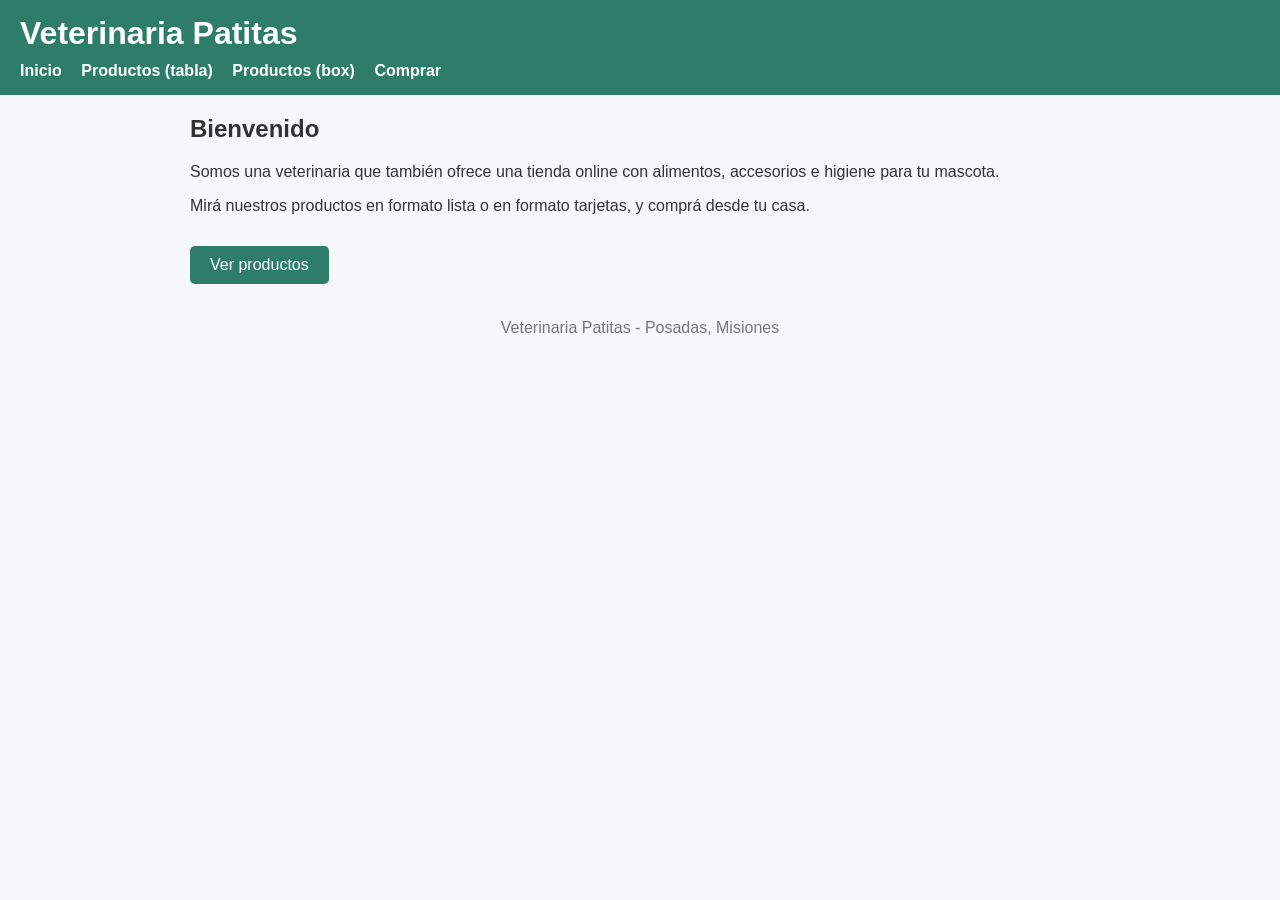
==== index.html @ a601376d "Rename rr.html to index.html" ====
<!DOCTYPE html>
<html lang="es">
<head>
  <meta charset="UTF-8">
  <meta name="viewport" content="width=device-width, initial-scale=1">
  <title>Inicio - Veterinaria Patitas</title>
  <link rel="stylesheet" href="style.css">
</head>
<body>
  <header>
    <h1>Veterinaria Patitas</h1>
    <nav>
      <a href="index.html">Inicio</a>
      <a href="listado_tabla.html">Productos (tabla)</a>
      <a href="listado_box.html">Productos (box)</a>
      <a href="comprar.html">Comprar</a>
    </nav>
  </header>
  <main>
    <h2>Bienvenido</h2>
    <p>Somos una veterinaria que también ofrece una tienda online con alimentos, accesorios e higiene para tu mascota.</p>
    <p>Mirá nuestros productos en formato lista o en formato tarjetas, y comprá desde tu casa.</p>
    <a class="boton" href="listado_box.html">Ver productos</a>
  </main>
  <footer>Veterinaria Patitas - Posadas, Misiones</footer>
</body>
</html>
---- style.css ----
body { font-family: Arial, sans-serif; margin: 0; background: #f5f7fa; color: #333; }
header { background: #2e7d6b; color: white; padding: 15px 20px; }
header h1 { margin: 0 0 10px 0; }
nav a { color: white; margin-right: 15px; text-decoration: none; font-weight: bold; }
nav a:hover { text-decoration: underline; }
main { max-width: 900px; margin: 20px auto; padding: 0 15px; }
footer { text-align: center; padding: 15px; color: #777; }

/* Tabla */
table { width: 100%; border-collapse: collapse; background: white; }
th, td { border: 1px solid #ccc; padding: 10px; text-align: left; }
th { background: #2e7d6b; color: white; }

/* Boxes */
.contenedor-box { display: flex; flex-wrap: wrap; gap: 15px; }
.box { background: white; border: 1px solid #ccc; border-radius: 8px; padding: 15px; width: 200px; text-align: center; }
.box img { width: 100%; }
.precio { font-weight: bold; color: #2e7d6b; }

/* Ficha */
.ficha { display: flex; gap: 20px; background: white; padding: 20px; border-radius: 8px; flex-wrap: wrap; }
.ficha img { width: 250px; }

/* Formulario */
label { display: block; margin-top: 12px; font-weight: bold; }
input[type=text], input[type=tel], input[type=email], select { width: 100%; padding: 8px; box-sizing: border-box; }
.opcion { font-weight: normal; }
button, .boton { display: inline-block; margin-top: 15px; padding: 10px 20px; background: #2e7d6b; color: white; border: none; border-radius: 5px; text-decoration: none; cursor: pointer; }
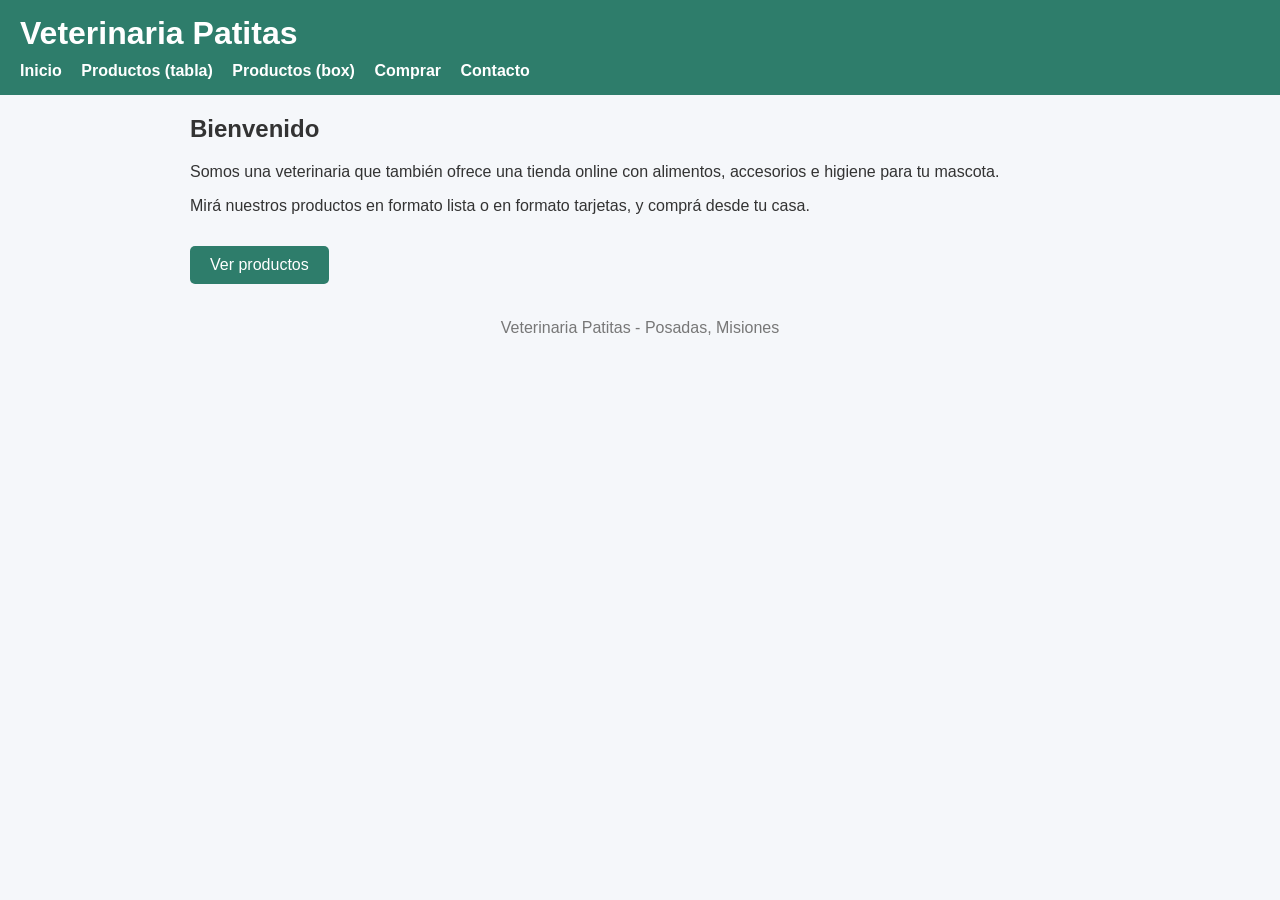
==== commit 49209f43: "Add files via upload" ====
--- a/index.html
+++ b/index.html
@@ -14,6 +14,7 @@
       <a href="listado_tabla.html">Productos (tabla)</a>
       <a href="listado_box.html">Productos (box)</a>
       <a href="comprar.html">Comprar</a>
+      <a href="contacto.html">Contacto</a>
     </nav>
   </header>
   <main>
--- a/style.css
+++ b/style.css
@@ -26,3 +26,9 @@
 input[type=text], input[type=tel], input[type=email], select { width: 100%; padding: 8px; box-sizing: border-box; }
 .opcion { font-weight: normal; }
 button, .boton { display: inline-block; margin-top: 15px; padding: 10px 20px; background: #2e7d6b; color: white; border: none; border-radius: 5px; text-decoration: none; cursor: pointer; }
+
+/* Contacto */
+textarea { width: 100%; padding: 8px; box-sizing: border-box; }
+#mensaje { margin-top: 15px; padding: 10px; display: none; }
+.exito { background: #d4edda; color: #155724; }
+.error { background: #f8d7da; color: #721c24; }
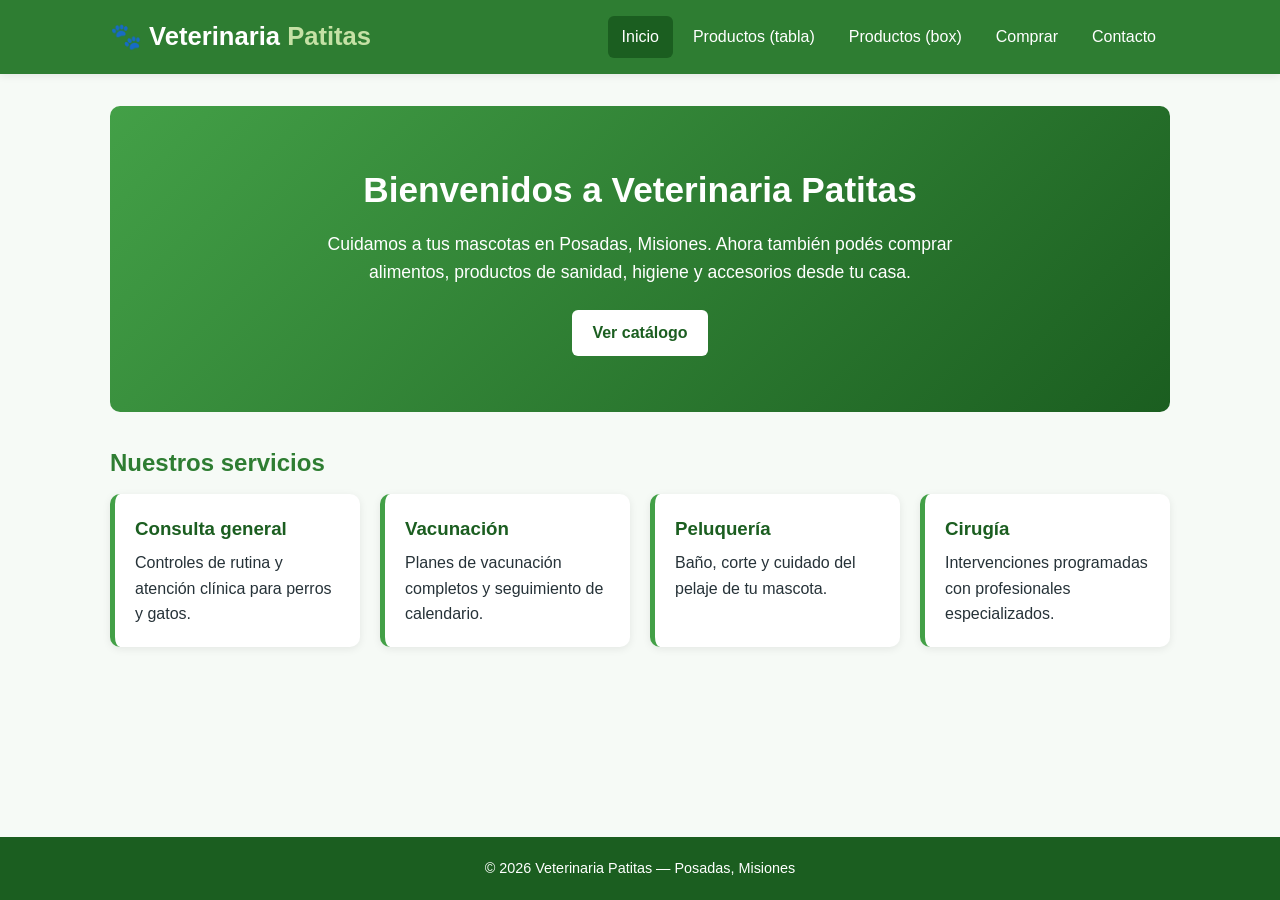
==== commit 7ee52803: "Add files via upload" ====
--- a/index.html
+++ b/index.html
@@ -2,27 +2,60 @@
 <html lang="es">
 <head>
   <meta charset="UTF-8">
-  <meta name="viewport" content="width=device-width, initial-scale=1">
-  <title>Inicio - Veterinaria Patitas</title>
+  <meta name="viewport" content="width=device-width, initial-scale=1.0">
+  <title>Veterinaria Patitas | Inicio</title>
   <link rel="stylesheet" href="style.css">
 </head>
 <body>
+
   <header>
-    <h1>Veterinaria Patitas</h1>
-    <nav>
-      <a href="index.html">Inicio</a>
-      <a href="listado_tabla.html">Productos (tabla)</a>
-      <a href="listado_box.html">Productos (box)</a>
-      <a href="comprar.html">Comprar</a>
-      <a href="contacto.html">Contacto</a>
-    </nav>
+    <div class="header-contenido">
+      <a href="index.html" class="logo">🐾 Veterinaria <span>Patitas</span></a>
+      <nav>
+        <ul>
+          <li><a href="index.html" class="activo">Inicio</a></li>
+          <li><a href="listado_tabla.html">Productos (tabla)</a></li>
+          <li><a href="listado_box.html">Productos (box)</a></li>
+          <li><a href="comprar.html">Comprar</a></li>
+          <li><a href="contacto.html">Contacto</a></li>
+        </ul>
+      </nav>
+    </div>
   </header>
+
   <main>
-    <h2>Bienvenido</h2>
-    <p>Somos una veterinaria que también ofrece una tienda online con alimentos, accesorios e higiene para tu mascota.</p>
-    <p>Mirá nuestros productos en formato lista o en formato tarjetas, y comprá desde tu casa.</p>
-    <a class="boton" href="listado_box.html">Ver productos</a>
+    <section class="hero">
+      <h1>Bienvenidos a Veterinaria Patitas</h1>
+      <p>Cuidamos a tus mascotas en Posadas, Misiones. Ahora también podés comprar alimentos, productos de sanidad, higiene y accesorios desde tu casa.</p>
+      <a href="listado_box.html" class="boton">Ver catálogo</a>
+    </section>
+
+    <section>
+      <h2>Nuestros servicios</h2>
+      <div class="servicios">
+        <article class="servicio">
+          <h3>Consulta general</h3>
+          <p>Controles de rutina y atención clínica para perros y gatos.</p>
+        </article>
+        <article class="servicio">
+          <h3>Vacunación</h3>
+          <p>Planes de vacunación completos y seguimiento de calendario.</p>
+        </article>
+        <article class="servicio">
+          <h3>Peluquería</h3>
+          <p>Baño, corte y cuidado del pelaje de tu mascota.</p>
+        </article>
+        <article class="servicio">
+          <h3>Cirugía</h3>
+          <p>Intervenciones programadas con profesionales especializados.</p>
+        </article>
+      </div>
+    </section>
   </main>
-  <footer>Veterinaria Patitas - Posadas, Misiones</footer>
+
+  <footer>
+    <p>&copy; 2026 Veterinaria Patitas &mdash; Posadas, Misiones</p>
+  </footer>
+
 </body>
 </html>
--- a/style.css
+++ b/style.css
@@ -1,34 +1,543 @@
-body { font-family: Arial, sans-serif; margin: 0; background: #f5f7fa; color: #333; }
-header { background: #2e7d6b; color: white; padding: 15px 20px; }
-header h1 { margin: 0 0 10px 0; }
-nav a { color: white; margin-right: 15px; text-decoration: none; font-weight: bold; }
-nav a:hover { text-decoration: underline; }
-main { max-width: 900px; margin: 20px auto; padding: 0 15px; }
-footer { text-align: center; padding: 15px; color: #777; }
-
-/* Tabla */
-table { width: 100%; border-collapse: collapse; background: white; }
-th, td { border: 1px solid #ccc; padding: 10px; text-align: left; }
-th { background: #2e7d6b; color: white; }
-
-/* Boxes */
-.contenedor-box { display: flex; flex-wrap: wrap; gap: 15px; }
-.box { background: white; border: 1px solid #ccc; border-radius: 8px; padding: 15px; width: 200px; text-align: center; }
-.box img { width: 100%; }
-.precio { font-weight: bold; color: #2e7d6b; }
-
-/* Ficha */
-.ficha { display: flex; gap: 20px; background: white; padding: 20px; border-radius: 8px; flex-wrap: wrap; }
-.ficha img { width: 250px; }
-
-/* Formulario */
-label { display: block; margin-top: 12px; font-weight: bold; }
-input[type=text], input[type=tel], input[type=email], select { width: 100%; padding: 8px; box-sizing: border-box; }
-.opcion { font-weight: normal; }
-button, .boton { display: inline-block; margin-top: 15px; padding: 10px 20px; background: #2e7d6b; color: white; border: none; border-radius: 5px; text-decoration: none; cursor: pointer; }
-
-/* Contacto */
-textarea { width: 100%; padding: 8px; box-sizing: border-box; }
-#mensaje { margin-top: 15px; padding: 10px; display: none; }
-.exito { background: #d4edda; color: #155724; }
-.error { background: #f8d7da; color: #721c24; }
+/* =========================================================
+   Veterinaria Patitas - Hoja de estilos compartida
+   ========================================================= */
+
+:root {
+  --verde-oscuro: #1b5e20;
+  --verde: #2e7d32;
+  --verde-medio: #43a047;
+  --verde-claro: #e8f5e9;
+  --verde-borde: #c8e6c9;
+  --texto: #263238;
+  --texto-suave: #546e7a;
+  --blanco: #ffffff;
+  --fondo: #f6faf6;
+  --radio: 10px;
+  --sombra: 0 2px 8px rgba(0, 0, 0, 0.08);
+}
+
+* {
+  margin: 0;
+  padding: 0;
+  box-sizing: border-box;
+}
+
+body {
+  font-family: "Segoe UI", Arial, Helvetica, sans-serif;
+  color: var(--texto);
+  background-color: var(--fondo);
+  line-height: 1.6;
+  display: flex;
+  flex-direction: column;
+  min-height: 100vh;
+}
+
+a {
+  color: var(--verde);
+}
+
+/* ---------- Encabezado y menú ---------- */
+header {
+  background-color: var(--verde);
+  color: var(--blanco);
+  box-shadow: var(--sombra);
+}
+
+.header-contenido {
+  max-width: 1100px;
+  margin: 0 auto;
+  padding: 16px 20px;
+  display: flex;
+  align-items: center;
+  justify-content: space-between;
+  flex-wrap: wrap;
+  gap: 12px;
+}
+
+.logo {
+  font-size: 1.6rem;
+  font-weight: bold;
+  color: var(--blanco);
+  text-decoration: none;
+}
+
+.logo span {
+  color: #c5e1a5;
+}
+
+nav ul {
+  list-style: none;
+  display: flex;
+  flex-wrap: wrap;
+  gap: 6px;
+}
+
+nav a {
+  display: block;
+  color: var(--blanco);
+  text-decoration: none;
+  padding: 8px 14px;
+  border-radius: 6px;
+  transition: background-color 0.2s;
+}
+
+nav a:hover,
+nav a.activo {
+  background-color: var(--verde-oscuro);
+}
+
+/* ---------- Contenido principal ---------- */
+main {
+  flex: 1;
+  width: 100%;
+  max-width: 1100px;
+  margin: 0 auto;
+  padding: 32px 20px;
+}
+
+h1 {
+  color: var(--verde-oscuro);
+  margin-bottom: 8px;
+}
+
+h2 {
+  color: var(--verde);
+  margin-bottom: 12px;
+}
+
+.subtitulo {
+  color: var(--texto-suave);
+  margin-bottom: 24px;
+}
+
+/* ---------- Botones ---------- */
+.boton {
+  display: inline-block;
+  background-color: var(--verde);
+  color: var(--blanco);
+  text-decoration: none;
+  padding: 10px 20px;
+  border: none;
+  border-radius: 6px;
+  font-size: 1rem;
+  cursor: pointer;
+  transition: background-color 0.2s;
+}
+
+.boton:hover {
+  background-color: var(--verde-oscuro);
+}
+
+.boton-secundario {
+  background-color: var(--blanco);
+  color: var(--verde);
+  border: 2px solid var(--verde);
+}
+
+.boton-secundario:hover {
+  background-color: var(--verde-claro);
+}
+
+/* ---------- Portada ---------- */
+.hero {
+  background: linear-gradient(135deg, var(--verde-medio), var(--verde-oscuro));
+  color: var(--blanco);
+  border-radius: var(--radio);
+  padding: 56px 32px;
+  text-align: center;
+  margin-bottom: 32px;
+}
+
+.hero h1 {
+  color: var(--blanco);
+  font-size: 2.2rem;
+}
+
+.hero p {
+  max-width: 640px;
+  margin: 12px auto 24px;
+  font-size: 1.1rem;
+}
+
+.hero .boton {
+  background-color: var(--blanco);
+  color: var(--verde-oscuro);
+  font-weight: bold;
+}
+
+.hero .boton:hover {
+  background-color: var(--verde-claro);
+}
+
+.servicios {
+  display: flex;
+  flex-wrap: wrap;
+  gap: 20px;
+}
+
+.servicio {
+  flex: 1 1 220px;
+  background-color: var(--blanco);
+  border-left: 5px solid var(--verde-medio);
+  border-radius: var(--radio);
+  padding: 20px;
+  box-shadow: var(--sombra);
+}
+
+.servicio h3 {
+  color: var(--verde-oscuro);
+  margin-bottom: 6px;
+}
+
+/* ---------- Listado en tabla ---------- */
+.tabla-contenedor {
+  overflow-x: auto;
+  background-color: var(--blanco);
+  border-radius: var(--radio);
+  box-shadow: var(--sombra);
+}
+
+table {
+  width: 100%;
+  border-collapse: collapse;
+}
+
+th,
+td {
+  padding: 12px 16px;
+  text-align: left;
+  border-bottom: 1px solid var(--verde-borde);
+}
+
+th {
+  background-color: var(--verde);
+  color: var(--blanco);
+}
+
+tbody tr:nth-child(even) {
+  background-color: var(--verde-claro);
+}
+
+tbody tr:hover {
+  background-color: #dcedc8;
+}
+
+.precio {
+  font-weight: bold;
+  color: var(--verde-oscuro);
+  white-space: nowrap;
+}
+
+/* ---------- Listado en box (flexbox) ---------- */
+.contenedor-box {
+  display: flex;
+  flex-wrap: wrap;
+  gap: 20px;
+}
+
+.box {
+  flex: 1 1 200px;
+  max-width: 260px;
+  background-color: var(--blanco);
+  border: 1px solid var(--verde-borde);
+  border-radius: var(--radio);
+  padding: 20px;
+  box-shadow: var(--sombra);
+  display: flex;
+  flex-direction: column;
+  gap: 8px;
+  transition: transform 0.2s;
+}
+
+.box:hover {
+  transform: translateY(-4px);
+}
+
+.box h3 {
+  color: var(--verde-oscuro);
+  font-size: 1.05rem;
+}
+
+.categoria {
+  display: inline-block;
+  align-self: flex-start;
+  background-color: var(--verde-claro);
+  color: var(--verde);
+  font-size: 0.85rem;
+  padding: 2px 10px;
+  border-radius: 20px;
+}
+
+.box .precio {
+  font-size: 1.3rem;
+}
+
+.box .boton {
+  margin-top: auto;
+  text-align: center;
+}
+
+/* ---------- Ficha de producto ---------- */
+.ficha {
+  display: flex;
+  flex-wrap: wrap;
+  gap: 32px;
+  background-color: var(--blanco);
+  border-radius: var(--radio);
+  padding: 32px;
+  box-shadow: var(--sombra);
+}
+
+.ficha-imagen {
+  flex: 1 1 260px;
+  min-height: 240px;
+  background-color: var(--verde-claro);
+  border: 2px dashed var(--verde-borde);
+  border-radius: var(--radio);
+  display: flex;
+  align-items: center;
+  justify-content: center;
+  color: var(--verde);
+  font-weight: bold;
+}
+
+.ficha-datos {
+  flex: 2 1 320px;
+}
+
+.ficha-datos dl {
+  margin: 16px 0;
+}
+
+.ficha-datos dt {
+  font-weight: bold;
+  color: var(--verde-oscuro);
+}
+
+.ficha-datos dd {
+  margin-bottom: 10px;
+}
+
+.ficha-datos .precio {
+  font-size: 1.8rem;
+}
+
+.acciones {
+  display: flex;
+  flex-wrap: wrap;
+  gap: 12px;
+  margin-top: 16px;
+}
+
+/* ---------- Formularios ---------- */
+.formulario {
+  background-color: var(--blanco);
+  border-radius: var(--radio);
+  padding: 32px;
+  box-shadow: var(--sombra);
+  max-width: 720px;
+}
+
+fieldset {
+  border: 1px solid var(--verde-borde);
+  border-radius: var(--radio);
+  padding: 16px 20px;
+  margin-bottom: 20px;
+}
+
+legend {
+  color: var(--verde);
+  font-weight: bold;
+  padding: 0 8px;
+}
+
+.campo {
+  display: flex;
+  flex-direction: column;
+  margin-bottom: 14px;
+}
+
+.campo label {
+  font-weight: 600;
+  margin-bottom: 4px;
+}
+
+input[type="text"],
+input[type="email"],
+input[type="tel"],
+input[type="number"],
+select,
+textarea {
+  padding: 10px;
+  border: 1px solid #b0bec5;
+  border-radius: 6px;
+  font-size: 1rem;
+  font-family: inherit;
+}
+
+input:focus,
+select:focus,
+textarea:focus {
+  outline: none;
+  border-color: var(--verde-medio);
+  box-shadow: 0 0 0 3px rgba(67, 160, 71, 0.2);
+}
+
+.opciones-pago {
+  display: flex;
+  flex-wrap: wrap;
+  gap: 20px;
+}
+
+.opciones-pago label {
+  display: flex;
+  align-items: center;
+  gap: 6px;
+  cursor: pointer;
+}
+
+.item-producto {
+  display: flex;
+  align-items: center;
+  justify-content: space-between;
+  gap: 12px;
+  padding: 10px 0;
+  border-bottom: 1px solid var(--verde-claro);
+}
+
+.item-producto:last-child {
+  border-bottom: none;
+}
+
+.item-producto label {
+  display: flex;
+  align-items: center;
+  gap: 8px;
+  flex: 1;
+  cursor: pointer;
+}
+
+.item-producto input[type="number"] {
+  width: 70px;
+}
+
+/* ---------- Contacto y consultas ---------- */
+.contacto-layout {
+  display: flex;
+  flex-wrap: wrap;
+  gap: 24px;
+  align-items: flex-start;
+}
+
+.contacto-layout .formulario {
+  flex: 2 1 380px;
+}
+
+.panel-consultas {
+  flex: 1 1 260px;
+  background-color: var(--blanco);
+  border-radius: var(--radio);
+  padding: 24px;
+  box-shadow: var(--sombra);
+}
+
+.texto-suave {
+  color: var(--texto-suave);
+}
+
+.campo-error {
+  border-color: #c62828 !important;
+  background-color: #fff5f5;
+}
+
+.mensaje {
+  padding: 12px 16px;
+  border-radius: 6px;
+  margin-bottom: 14px;
+  font-weight: 600;
+}
+
+.mensaje.exito {
+  background-color: var(--verde-claro);
+  color: var(--verde-oscuro);
+  border-left: 5px solid var(--verde-medio);
+}
+
+.mensaje.error {
+  background-color: #ffebee;
+  color: #b71c1c;
+  border-left: 5px solid #c62828;
+}
+
+.boton:disabled {
+  opacity: 0.6;
+  cursor: wait;
+}
+
+.lista-consultas {
+  list-style: none;
+  display: flex;
+  flex-direction: column;
+  gap: 12px;
+}
+
+.lista-consultas li {
+  border: 1px solid var(--verde-borde);
+  border-radius: 8px;
+  padding: 12px;
+  display: flex;
+  flex-wrap: wrap;
+  align-items: center;
+  gap: 4px 10px;
+}
+
+.lista-consultas li span {
+  font-size: 0.85rem;
+  color: var(--texto-suave);
+}
+
+.lista-consultas li p {
+  width: 100%;
+  overflow-wrap: anywhere;
+}
+
+.lista-consultas .estado {
+  background-color: var(--verde-claro);
+  color: var(--verde) !important;
+  padding: 1px 8px;
+  border-radius: 20px;
+}
+
+/* ---------- Pie de página ---------- */
+footer {
+  background-color: var(--verde-oscuro);
+  color: var(--blanco);
+  text-align: center;
+  padding: 20px;
+  font-size: 0.9rem;
+}
+
+/* ---------- Adaptación a pantallas chicas ---------- */
+@media (max-width: 600px) {
+  .header-contenido {
+    flex-direction: column;
+    align-items: flex-start;
+  }
+
+  .hero {
+    padding: 36px 20px;
+  }
+
+  .hero h1 {
+    font-size: 1.7rem;
+  }
+
+  .box {
+    max-width: 100%;
+  }
+
+  .ficha,
+  .formulario {
+    padding: 20px;
+  }
+}
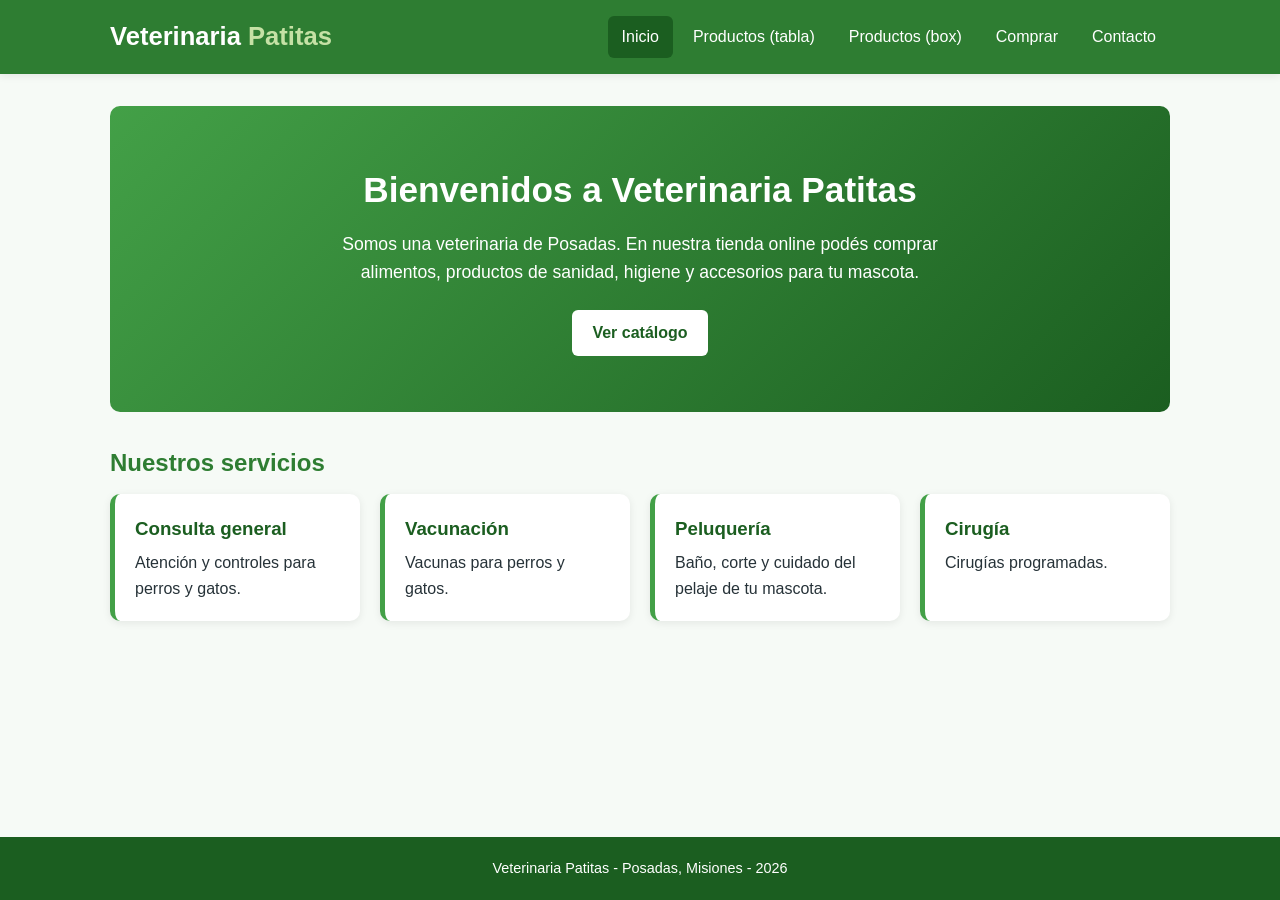
==== commit fa49e170: "Add files via upload" ====
--- a/index.html
+++ b/index.html
@@ -10,7 +10,7 @@
 
   <header>
     <div class="header-contenido">
-      <a href="index.html" class="logo">🐾 Veterinaria <span>Patitas</span></a>
+      <a href="index.html" class="logo">Veterinaria <span>Patitas</span></a>
       <nav>
         <ul>
           <li><a href="index.html" class="activo">Inicio</a></li>
@@ -26,7 +26,7 @@
   <main>
     <section class="hero">
       <h1>Bienvenidos a Veterinaria Patitas</h1>
-      <p>Cuidamos a tus mascotas en Posadas, Misiones. Ahora también podés comprar alimentos, productos de sanidad, higiene y accesorios desde tu casa.</p>
+      <p>Somos una veterinaria de Posadas. En nuestra tienda online podés comprar alimentos, productos de sanidad, higiene y accesorios para tu mascota.</p>
       <a href="listado_box.html" class="boton">Ver catálogo</a>
     </section>
 
@@ -35,11 +35,11 @@
       <div class="servicios">
         <article class="servicio">
           <h3>Consulta general</h3>
-          <p>Controles de rutina y atención clínica para perros y gatos.</p>
+          <p>Atención y controles para perros y gatos.</p>
         </article>
         <article class="servicio">
           <h3>Vacunación</h3>
-          <p>Planes de vacunación completos y seguimiento de calendario.</p>
+          <p>Vacunas para perros y gatos.</p>
         </article>
         <article class="servicio">
           <h3>Peluquería</h3>
@@ -47,14 +47,14 @@
         </article>
         <article class="servicio">
           <h3>Cirugía</h3>
-          <p>Intervenciones programadas con profesionales especializados.</p>
+          <p>Cirugías programadas.</p>
         </article>
       </div>
     </section>
   </main>
 
   <footer>
-    <p>&copy; 2026 Veterinaria Patitas &mdash; Posadas, Misiones</p>
+    <p>Veterinaria Patitas - Posadas, Misiones - 2026</p>
   </footer>
 
 </body>
--- a/style.css
+++ b/style.css
@@ -1,20 +1,4 @@
-/* =========================================================
-   Veterinaria Patitas - Hoja de estilos compartida
-   ========================================================= */
-
-:root {
-  --verde-oscuro: #1b5e20;
-  --verde: #2e7d32;
-  --verde-medio: #43a047;
-  --verde-claro: #e8f5e9;
-  --verde-borde: #c8e6c9;
-  --texto: #263238;
-  --texto-suave: #546e7a;
-  --blanco: #ffffff;
-  --fondo: #f6faf6;
-  --radio: 10px;
-  --sombra: 0 2px 8px rgba(0, 0, 0, 0.08);
-}
+/* Estilos Veterinaria Patitas */
 
 * {
   margin: 0;
@@ -24,8 +8,8 @@
 
 body {
   font-family: "Segoe UI", Arial, Helvetica, sans-serif;
-  color: var(--texto);
-  background-color: var(--fondo);
+  color: #263238;
+  background-color: #f6faf6;
   line-height: 1.6;
   display: flex;
   flex-direction: column;
@@ -33,14 +17,14 @@
 }
 
 a {
-  color: var(--verde);
-}
-
-/* ---------- Encabezado y menú ---------- */
+  color: #2e7d32;
+}
+
+/* Encabezado y menú */
 header {
-  background-color: var(--verde);
-  color: var(--blanco);
-  box-shadow: var(--sombra);
+  background-color: #2e7d32;
+  color: #ffffff;
+  box-shadow: 0 2px 8px rgba(0, 0, 0, 0.08);
 }
 
 .header-contenido {
@@ -57,7 +41,7 @@
 .logo {
   font-size: 1.6rem;
   font-weight: bold;
-  color: var(--blanco);
+  color: #ffffff;
   text-decoration: none;
 }
 
@@ -74,7 +58,7 @@
 
 nav a {
   display: block;
-  color: var(--blanco);
+  color: #ffffff;
   text-decoration: none;
   padding: 8px 14px;
   border-radius: 6px;
@@ -83,10 +67,10 @@
 
 nav a:hover,
 nav a.activo {
-  background-color: var(--verde-oscuro);
-}
-
-/* ---------- Contenido principal ---------- */
+  background-color: #1b5e20;
+}
+
+/* Contenido principal */
 main {
   flex: 1;
   width: 100%;
@@ -96,25 +80,25 @@
 }
 
 h1 {
-  color: var(--verde-oscuro);
+  color: #1b5e20;
   margin-bottom: 8px;
 }
 
 h2 {
-  color: var(--verde);
+  color: #2e7d32;
   margin-bottom: 12px;
 }
 
 .subtitulo {
-  color: var(--texto-suave);
+  color: #546e7a;
   margin-bottom: 24px;
 }
 
-/* ---------- Botones ---------- */
+/* Botones */
 .boton {
   display: inline-block;
-  background-color: var(--verde);
-  color: var(--blanco);
+  background-color: #2e7d32;
+  color: #ffffff;
   text-decoration: none;
   padding: 10px 20px;
   border: none;
@@ -125,31 +109,31 @@
 }
 
 .boton:hover {
-  background-color: var(--verde-oscuro);
+  background-color: #1b5e20;
 }
 
 .boton-secundario {
-  background-color: var(--blanco);
-  color: var(--verde);
-  border: 2px solid var(--verde);
+  background-color: #ffffff;
+  color: #2e7d32;
+  border: 2px solid #2e7d32;
 }
 
 .boton-secundario:hover {
-  background-color: var(--verde-claro);
-}
-
-/* ---------- Portada ---------- */
+  background-color: #e8f5e9;
+}
+
+/* Portada */
 .hero {
-  background: linear-gradient(135deg, var(--verde-medio), var(--verde-oscuro));
-  color: var(--blanco);
-  border-radius: var(--radio);
+  background: linear-gradient(135deg, #43a047, #1b5e20);
+  color: #ffffff;
+  border-radius: 10px;
   padding: 56px 32px;
   text-align: center;
   margin-bottom: 32px;
 }
 
 .hero h1 {
-  color: var(--blanco);
+  color: #ffffff;
   font-size: 2.2rem;
 }
 
@@ -160,13 +144,13 @@
 }
 
 .hero .boton {
-  background-color: var(--blanco);
-  color: var(--verde-oscuro);
+  background-color: #ffffff;
+  color: #1b5e20;
   font-weight: bold;
 }
 
 .hero .boton:hover {
-  background-color: var(--verde-claro);
+  background-color: #e8f5e9;
 }
 
 .servicios {
@@ -177,24 +161,24 @@
 
 .servicio {
   flex: 1 1 220px;
-  background-color: var(--blanco);
-  border-left: 5px solid var(--verde-medio);
-  border-radius: var(--radio);
+  background-color: #ffffff;
+  border-left: 5px solid #43a047;
+  border-radius: 10px;
   padding: 20px;
-  box-shadow: var(--sombra);
+  box-shadow: 0 2px 8px rgba(0, 0, 0, 0.08);
 }
 
 .servicio h3 {
-  color: var(--verde-oscuro);
+  color: #1b5e20;
   margin-bottom: 6px;
 }
 
-/* ---------- Listado en tabla ---------- */
+/* Listado en tabla */
 .tabla-contenedor {
   overflow-x: auto;
-  background-color: var(--blanco);
-  border-radius: var(--radio);
-  box-shadow: var(--sombra);
+  background-color: #ffffff;
+  border-radius: 10px;
+  box-shadow: 0 2px 8px rgba(0, 0, 0, 0.08);
 }
 
 table {
@@ -206,16 +190,16 @@
 td {
   padding: 12px 16px;
   text-align: left;
-  border-bottom: 1px solid var(--verde-borde);
+  border-bottom: 1px solid #c8e6c9;
 }
 
 th {
-  background-color: var(--verde);
-  color: var(--blanco);
+  background-color: #2e7d32;
+  color: #ffffff;
 }
 
 tbody tr:nth-child(even) {
-  background-color: var(--verde-claro);
+  background-color: #e8f5e9;
 }
 
 tbody tr:hover {
@@ -224,11 +208,11 @@
 
 .precio {
   font-weight: bold;
-  color: var(--verde-oscuro);
+  color: #1b5e20;
   white-space: nowrap;
 }
 
-/* ---------- Listado en box (flexbox) ---------- */
+/* Listado en box (flexbox) */
 .contenedor-box {
   display: flex;
   flex-wrap: wrap;
@@ -238,31 +222,26 @@
 .box {
   flex: 1 1 200px;
   max-width: 260px;
-  background-color: var(--blanco);
-  border: 1px solid var(--verde-borde);
-  border-radius: var(--radio);
+  background-color: #ffffff;
+  border: 1px solid #c8e6c9;
+  border-radius: 10px;
   padding: 20px;
-  box-shadow: var(--sombra);
+  box-shadow: 0 2px 8px rgba(0, 0, 0, 0.08);
   display: flex;
   flex-direction: column;
   gap: 8px;
-  transition: transform 0.2s;
-}
-
-.box:hover {
-  transform: translateY(-4px);
 }
 
 .box h3 {
-  color: var(--verde-oscuro);
+  color: #1b5e20;
   font-size: 1.05rem;
 }
 
 .categoria {
   display: inline-block;
   align-self: flex-start;
-  background-color: var(--verde-claro);
-  color: var(--verde);
+  background-color: #e8f5e9;
+  color: #2e7d32;
   font-size: 0.85rem;
   padding: 2px 10px;
   border-radius: 20px;
@@ -277,27 +256,27 @@
   text-align: center;
 }
 
-/* ---------- Ficha de producto ---------- */
+/* Ficha de producto */
 .ficha {
   display: flex;
   flex-wrap: wrap;
   gap: 32px;
-  background-color: var(--blanco);
-  border-radius: var(--radio);
+  background-color: #ffffff;
+  border-radius: 10px;
   padding: 32px;
-  box-shadow: var(--sombra);
+  box-shadow: 0 2px 8px rgba(0, 0, 0, 0.08);
 }
 
 .ficha-imagen {
   flex: 1 1 260px;
   min-height: 240px;
-  background-color: var(--verde-claro);
-  border: 2px dashed var(--verde-borde);
-  border-radius: var(--radio);
+  background-color: #e8f5e9;
+  border: 2px dashed #c8e6c9;
+  border-radius: 10px;
   display: flex;
   align-items: center;
   justify-content: center;
-  color: var(--verde);
+  color: #2e7d32;
   font-weight: bold;
 }
 
@@ -311,7 +290,7 @@
 
 .ficha-datos dt {
   font-weight: bold;
-  color: var(--verde-oscuro);
+  color: #1b5e20;
 }
 
 .ficha-datos dd {
@@ -329,24 +308,24 @@
   margin-top: 16px;
 }
 
-/* ---------- Formularios ---------- */
+/* Formularios */
 .formulario {
-  background-color: var(--blanco);
-  border-radius: var(--radio);
+  background-color: #ffffff;
+  border-radius: 10px;
   padding: 32px;
-  box-shadow: var(--sombra);
+  box-shadow: 0 2px 8px rgba(0, 0, 0, 0.08);
   max-width: 720px;
 }
 
 fieldset {
-  border: 1px solid var(--verde-borde);
-  border-radius: var(--radio);
+  border: 1px solid #c8e6c9;
+  border-radius: 10px;
   padding: 16px 20px;
   margin-bottom: 20px;
 }
 
 legend {
-  color: var(--verde);
+  color: #2e7d32;
   font-weight: bold;
   padding: 0 8px;
 }
@@ -379,7 +358,7 @@
 select:focus,
 textarea:focus {
   outline: none;
-  border-color: var(--verde-medio);
+  border-color: #43a047;
   box-shadow: 0 0 0 3px rgba(67, 160, 71, 0.2);
 }
 
@@ -402,7 +381,7 @@
   justify-content: space-between;
   gap: 12px;
   padding: 10px 0;
-  border-bottom: 1px solid var(--verde-claro);
+  border-bottom: 1px solid #e8f5e9;
 }
 
 .item-producto:last-child {
@@ -421,7 +400,7 @@
   width: 70px;
 }
 
-/* ---------- Contacto y consultas ---------- */
+/* Contacto y consultas */
 .contacto-layout {
   display: flex;
   flex-wrap: wrap;
@@ -435,18 +414,18 @@
 
 .panel-consultas {
   flex: 1 1 260px;
-  background-color: var(--blanco);
-  border-radius: var(--radio);
+  background-color: #ffffff;
+  border-radius: 10px;
   padding: 24px;
-  box-shadow: var(--sombra);
+  box-shadow: 0 2px 8px rgba(0, 0, 0, 0.08);
 }
 
 .texto-suave {
-  color: var(--texto-suave);
+  color: #546e7a;
 }
 
 .campo-error {
-  border-color: #c62828 !important;
+  border-color: #c62828;
   background-color: #fff5f5;
 }
 
@@ -458,9 +437,9 @@
 }
 
 .mensaje.exito {
-  background-color: var(--verde-claro);
-  color: var(--verde-oscuro);
-  border-left: 5px solid var(--verde-medio);
+  background-color: #e8f5e9;
+  color: #1b5e20;
+  border-left: 5px solid #43a047;
 }
 
 .mensaje.error {
@@ -482,7 +461,7 @@
 }
 
 .lista-consultas li {
-  border: 1px solid var(--verde-borde);
+  border: 1px solid #c8e6c9;
   border-radius: 8px;
   padding: 12px;
   display: flex;
@@ -493,31 +472,30 @@
 
 .lista-consultas li span {
   font-size: 0.85rem;
-  color: var(--texto-suave);
+  color: #546e7a;
 }
 
 .lista-consultas li p {
   width: 100%;
-  overflow-wrap: anywhere;
 }
 
 .lista-consultas .estado {
-  background-color: var(--verde-claro);
-  color: var(--verde) !important;
+  background-color: #e8f5e9;
+  color: #2e7d32;
   padding: 1px 8px;
   border-radius: 20px;
 }
 
-/* ---------- Pie de página ---------- */
+/* Pie de página */
 footer {
-  background-color: var(--verde-oscuro);
-  color: var(--blanco);
+  background-color: #1b5e20;
+  color: #ffffff;
   text-align: center;
   padding: 20px;
   font-size: 0.9rem;
 }
 
-/* ---------- Adaptación a pantallas chicas ---------- */
+/* Adaptación a pantallas chicas */
 @media (max-width: 600px) {
   .header-contenido {
     flex-direction: column;
